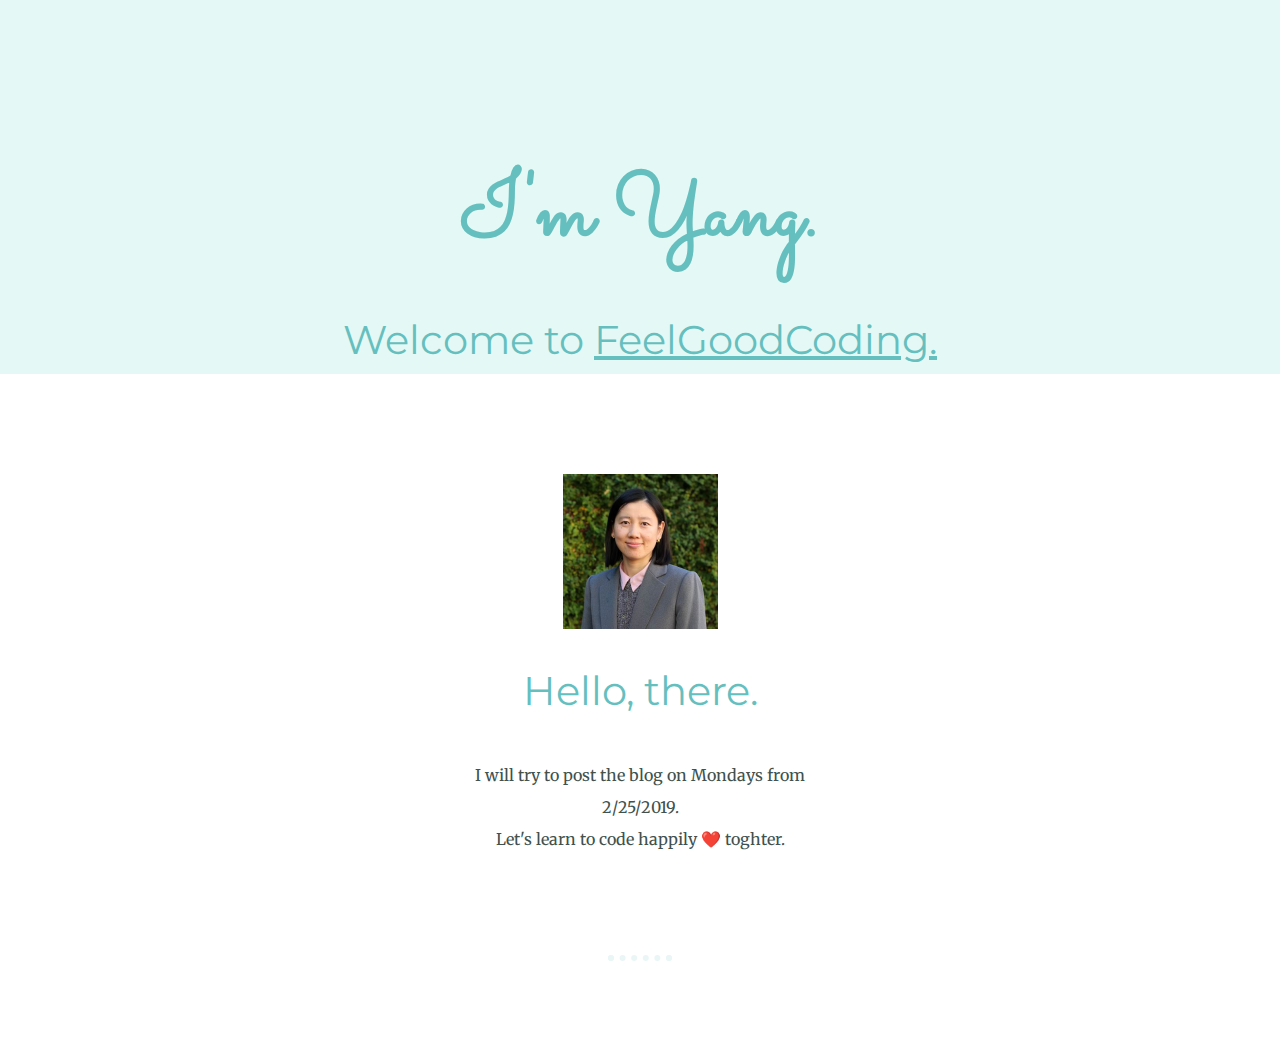
==== index.html @ e1ee717b "Initial commit." ====
<!DOCTYPE html>
<html>

<head>
  <meta charset="utf-8">
  <title>Yang Cao</title>
  <link rel="stylesheet" href="css/styles.css">
  <link href="https://fonts.googleapis.com/css?family=Merriweather|Montserrat|Sacramento" rel="stylesheet">
  <link rel="icon" href="favicon.ico">
</head>

<body>
  <div class="top-container">
    <!--<img class="top-cloud" src="images/cloud.png" alt="cloud">-->
    <div class="title-text">
      <h1>I'm Yang.</h1>
      <h2>Welcome to <span class="pro">FeelGoodCoding.</span></h2>
    </div>
    <!--<img class="bottom-cloud" src="images/cloud.png" alt="cloud">
    <img class="mountain" src="images/mountain.png" alt="mountain-img">-->
  </div>

  <div class="middle-container">
    <div class="profile">
      <img src="images/yang.png" alt="yang-profile-img">
      <h2>Hello, there.</h2>
      <p class="intro">I will try to post the blog on Mondays from 2/25/2019.</p>
      <p class="intro">Let's learn to code happily ❤️ toghter.</p>
    </div>
    <hr>
  <!--<div class="skills">
      <h2>My Skills.</h2>
      <div class="skill-row">
        <img class="code-img" src="https://media.giphy.com/media/3p50WGyUqeU5W/giphy.gif" alt="code-img">

        <h3>Design & Development</h3>
        <p>I started learning to code when I was 12 years old because I wanted to make my own video games. Over time, I have gained a wealth of experience designing and developing mobile and web applications.</p>

      </div>
      <div class="skill-row">
        <img class="chilli-img" src="images/chillies.png" alt="chillies-img">

        <h3>Hot Wings Challenge</h3>
        <p>But my best skill is actually in eating hot wings. I am the undisputed queen of hot wing challenges. Ghost Peppers and Carolina Reapers are my favourite snacks.</p>

      </div>
    </div>
    <hr>
    <div class="contact-me">
      <h2>Get In Touch</h2>
      <h3>If you love hot wings as much as I do.</h3>
      <p class="contact-message">Love hot wings as much as I do? Let's talk about how awesome they are! We can code while we eat hot wings!</p>
      <a class="btn" href="mailto:ilove@hotwings.com">CONTACT ME</a>
    </div>-->
  </div>


  <!--<div class="bottom-container">
    <a class="footer-link" href="https://www.linkedin.com/in/angela-yu-963a584b/">LinkedIn</a>
    <a class="footer-link" href="https://twitter.com/yu_angela">Twitter</a>
    <a class="footer-link" href="https://www.appbrewery.co/">Website</a>
    <p class="copyright">© 2018 Angela Yu @ The App Brewery.</p>
  </div>
</body>-->

</html>
---- css/styles.css ----
body {
  color: #40514E;
  margin: 0;
  text-align: center;
  font-family: 'Merriweather', serif;
}

h1 {
  color: #66BFBF;
  font-size: 5.625rem;
  margin: 50px auto 0 auto;
  font-family: 'Sacramento', cursive;
}

h2 {
  color: #66BFBF;
  font-family: 'Montserrat', sans-serif;
  font-size: 2.5rem;
  font-weight: normal;
  padding-bottom: 10px;
}

h3 {
  color: #11999E;
  font-family: 'Montserrat', sans-serif;
}

p {
  line-height: 2;
}

hr {
  border: dotted #EAF6F6 6px;
  border-bottom: none;
  width: 4%;
  margin: 100px auto;
}

a{
  color: #11999E;
  font-family: 'Montserrat', sans-serif;
  margin: 10px 20px;
  text-decoration: none;
}

a:hover {
  color: #EAF6F6;
}

.top-container {
  background-color: #E4F9F5;
  position: relative;
  padding-top: 100px;
}

.middle-container {
  margin: 100px 0;
}

.bottom-container {
  background-color: #66BFBF;
  padding: 50px 0 20px;
}

.skill-row {
  width: 50%;
  margin: 100px auto 100px auto;
  text-align: left;
}

.pro {
  text-decoration: underline;
}

.intro {
  width: 30%;
  margin: auto;
}

.contact-message {
  width: 40%;
  margin: 40px auto 60px;
}

.copyright {
  color: #EAF6F6;
  font-size: 0.75rem;
  padding: 20px 0;
}

.top-cloud {
  position: absolute;
  right: 300px;
  top: 40px;
}

.bottom-cloud {
  position: absolute;
  left: 250px;
  bottom: 300px;
}

.code-img {
  width: 25%;
  float: left;
  margin-right: 30px;
}

.chilli-img {
  width: 25%;
  float: right;
  margin-left: 30px;
}

.btn {
  background: #11cdd4;
  background-image: -webkit-linear-gradient(top, #11cdd4, #11999e);
  background-image: -moz-linear-gradient(top, #11cdd4, #11999e);
  background-image: -ms-linear-gradient(top, #11cdd4, #11999e);
  background-image: -o-linear-gradient(top, #11cdd4, #11999e);
  background-image: linear-gradient(to bottom, #11cdd4, #11999e);
  -webkit-border-radius: 8;
  -moz-border-radius: 8;
  border-radius: 8px;
  font-family: 'Montserrat', sans-serif;
  color: #ffffff;
  font-size: 20px;
  padding: 10px 20px 10px 20px;
  text-decoration: none;
}

.btn:hover {
  background: #30e3cb;
  background-image: -webkit-linear-gradient(top, #30e3cb, #2bc4ad);
  background-image: -moz-linear-gradient(top, #30e3cb, #2bc4ad);
  background-image: -ms-linear-gradient(top, #30e3cb, #2bc4ad);
  background-image: -o-linear-gradient(top, #30e3cb, #2bc4ad);
  background-image: linear-gradient(to bottom, #30e3cb, #2bc4ad);
  text-decoration: none;
}
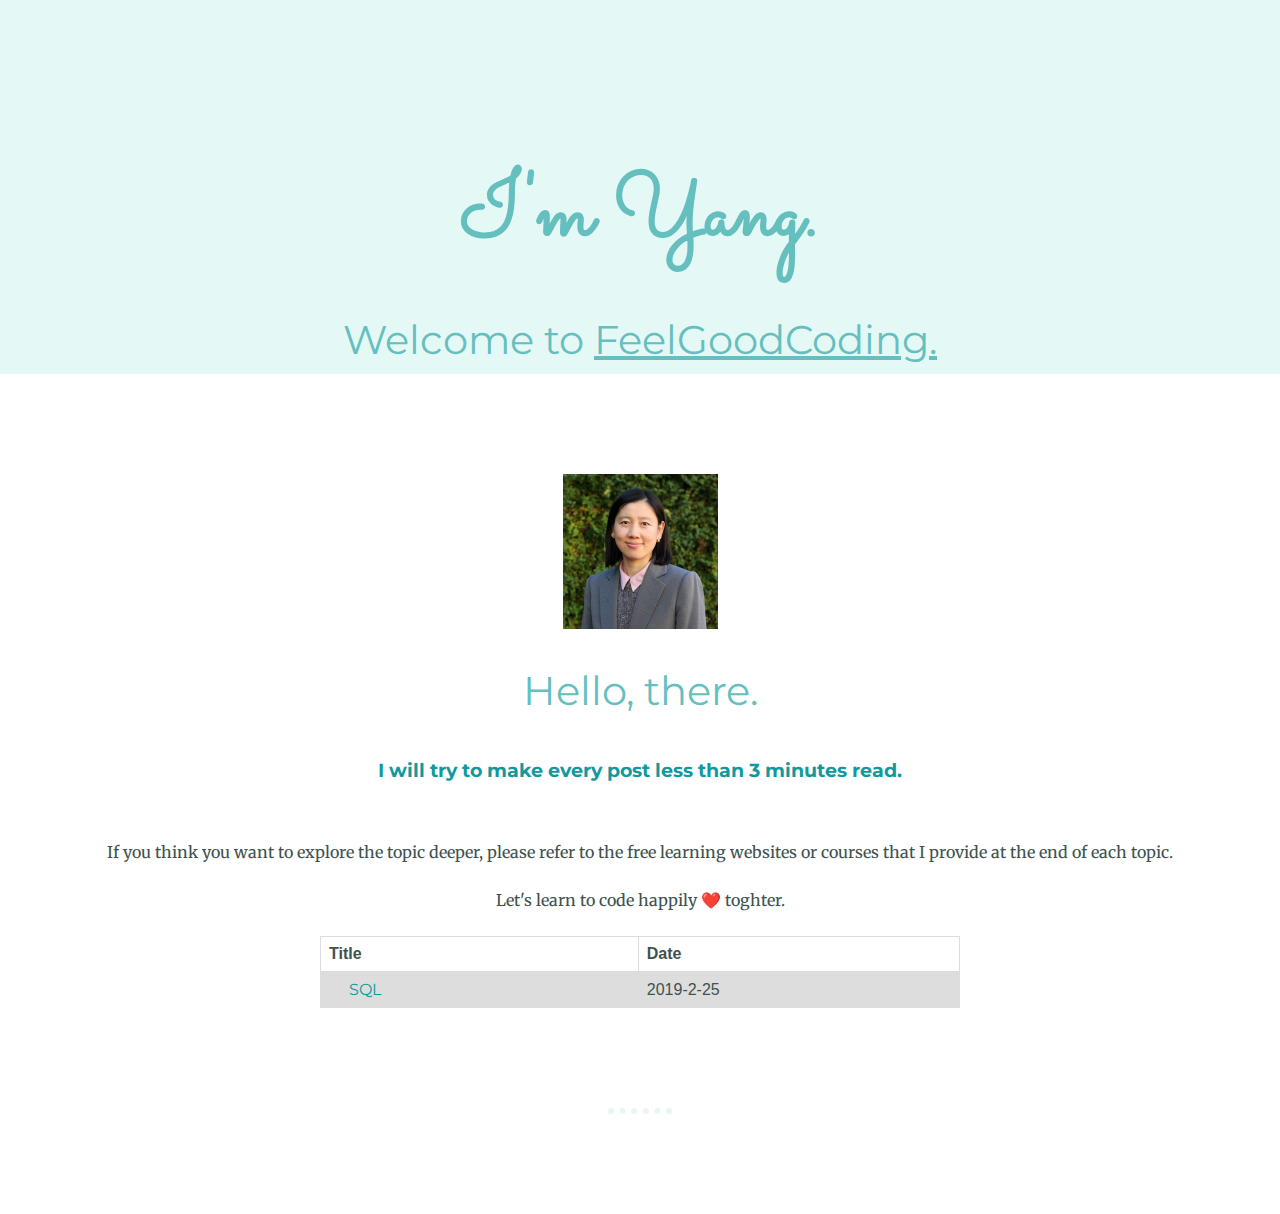
==== commit aff0df7c: "Add SQL post." ====
--- a/index.html
+++ b/index.html
@@ -24,11 +24,24 @@
     <div class="profile">
       <img src="images/yang.png" alt="yang-profile-img">
       <h2>Hello, there.</h2>
-      <p class="intro">I will try to post the blog on Mondays from 2/25/2019.</p>
+      <h3> I will try to make every post less than 3 minutes read.</h3>
+        <br>
+      <p>  If you think you want to explore the topic deeper, please refer to the free learning websites or courses that I provide at the end of each topic.</p>
       <p class="intro">Let's learn to code happily ❤️ toghter.</p>
+    <br>
+      <table>
+        <tr>
+          <th>Title</th>
+          <th>Date</th>
+        </tr>
+        <tr>
+          <td><a href="SQL.html">SQL</a> </td>
+          <td>2019-2-25</td>
+        </tr>
+      </table>
     </div>
     <hr>
-  <!--<div class="skills">
+    <!--<div class="skills">
       <h2>My Skills.</h2>
       <div class="skill-row">
         <img class="code-img" src="https://media.giphy.com/media/3p50WGyUqeU5W/giphy.gif" alt="code-img">
@@ -60,7 +73,7 @@
     <a class="footer-link" href="https://twitter.com/yu_angela">Twitter</a>
     <a class="footer-link" href="https://www.appbrewery.co/">Website</a>
     <p class="copyright">© 2018 Angela Yu @ The App Brewery.</p>
-  </div>
-</body>-->
+  </div>-->
+</body>
 
 </html>
--- a/css/styles.css
+++ b/css/styles.css
@@ -138,3 +138,21 @@
   background-image: linear-gradient(to bottom, #30e3cb, #2bc4ad);
   text-decoration: none;
 }
+table {
+  font-family: arial, sans-serif;
+  border: 1px solid black;
+  border-collapse: collapse;
+  width: 50%;
+  margin-left: auto;
+  margin-right: auto;
+}
+
+td, th {
+  border: 1px solid #dddddd;
+  text-align: left;
+  padding: 8px;
+}
+
+tr:nth-child(even) {
+  background-color: #dddddd;
+}
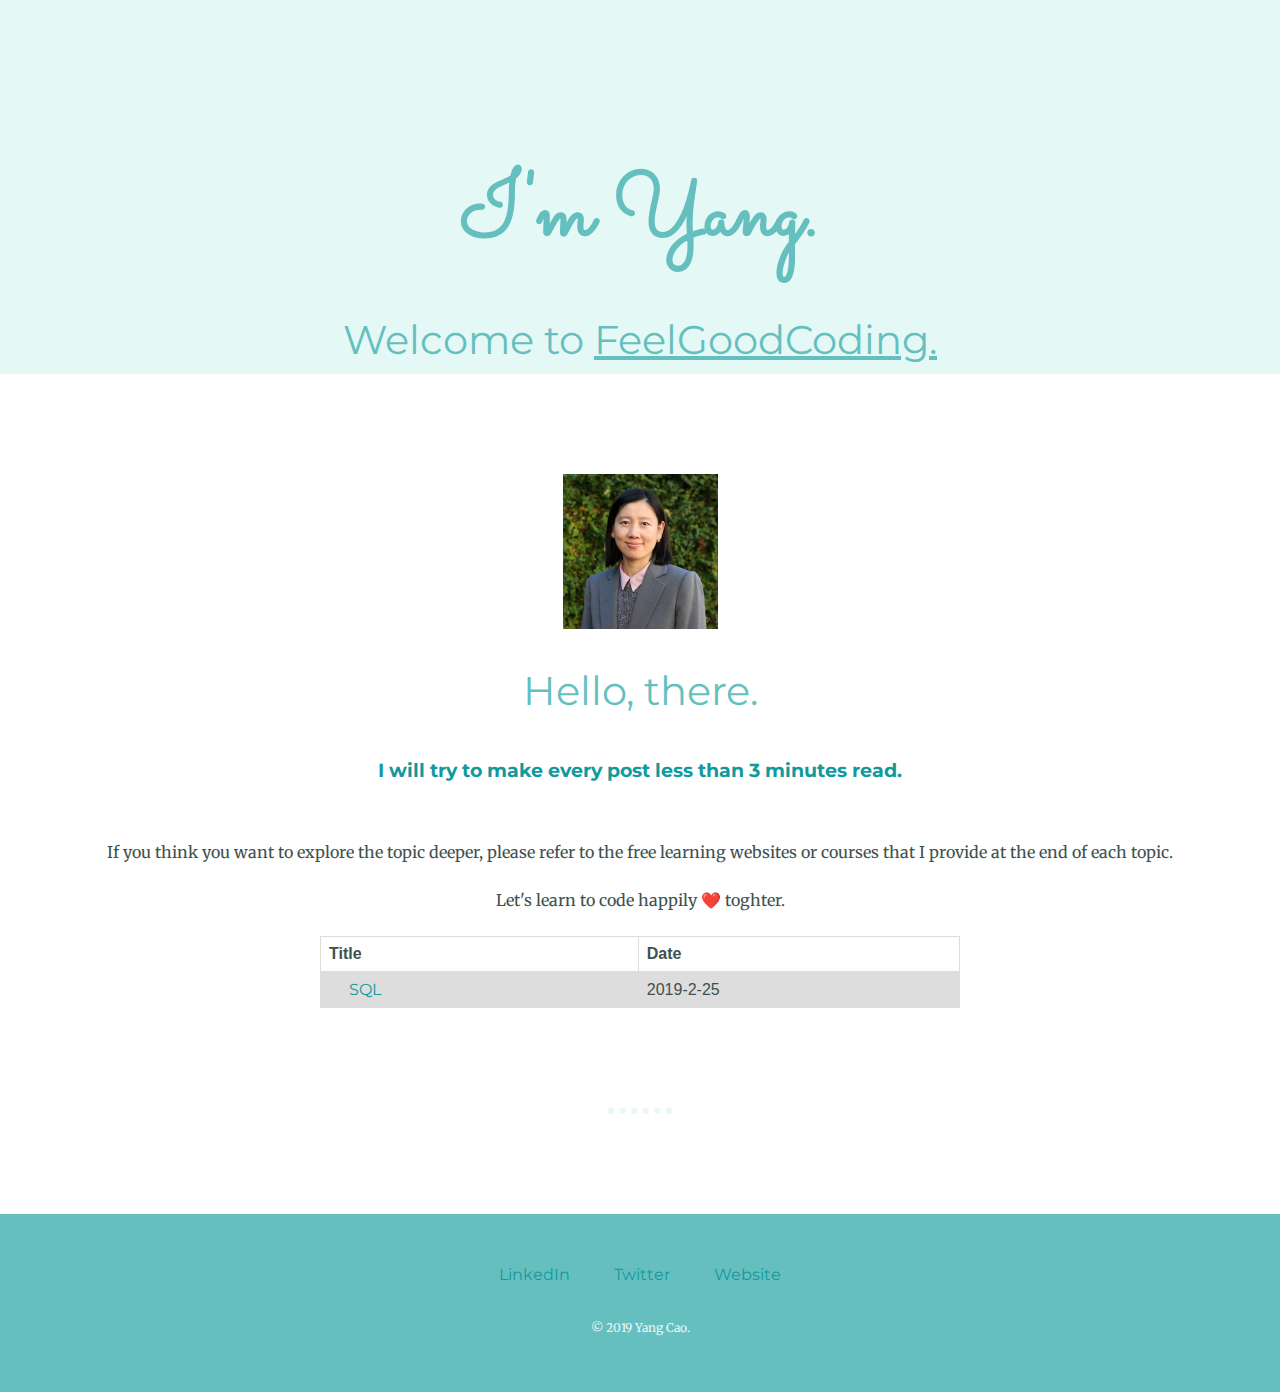
==== commit 657ccb65: "Change footer of the Home page." ====
--- a/index.html
+++ b/index.html
@@ -25,10 +25,10 @@
       <img src="images/yang.png" alt="yang-profile-img">
       <h2>Hello, there.</h2>
       <h3> I will try to make every post less than 3 minutes read.</h3>
-        <br>
-      <p>  If you think you want to explore the topic deeper, please refer to the free learning websites or courses that I provide at the end of each topic.</p>
+      <br>
+      <p> If you think you want to explore the topic deeper, please refer to the free learning websites or courses that I provide at the end of each topic.</p>
       <p class="intro">Let's learn to code happily ❤️ toghter.</p>
-    <br>
+      <br>
       <table>
         <tr>
           <th>Title</th>
@@ -68,12 +68,15 @@
   </div>
 
 
-  <!--<div class="bottom-container">
-    <a class="footer-link" href="https://www.linkedin.com/in/angela-yu-963a584b/">LinkedIn</a>
-    <a class="footer-link" href="https://twitter.com/yu_angela">Twitter</a>
-    <a class="footer-link" href="https://www.appbrewery.co/">Website</a>
-    <p class="copyright">© 2018 Angela Yu @ The App Brewery.</p>
-  </div>-->
+  <div class="bottom-container">
+    <a class="footer-link" href="https://www.linkedin.com/in/yang-cao-9017ab48/">LinkedIn</a>
+
+    <a class="footer-link" href="https://twitter.com/YangCao46152941">Twitter</a>
+
+    <a class="footer-link" href="https://nri.tamu.edu/people/technology/yang-cao/">Website</a>
+
+    <p class="copyright">© 2019 Yang Cao.</p>
+  </div>
 </body>
 
 </html>
--- a/css/styles.css
+++ b/css/styles.css
@@ -156,3 +156,8 @@
 tr:nth-child(even) {
   background-color: #dddddd;
 }
+ul {
+  list-style-type: circle;
+  margin: 0;
+  padding: 0;
+}
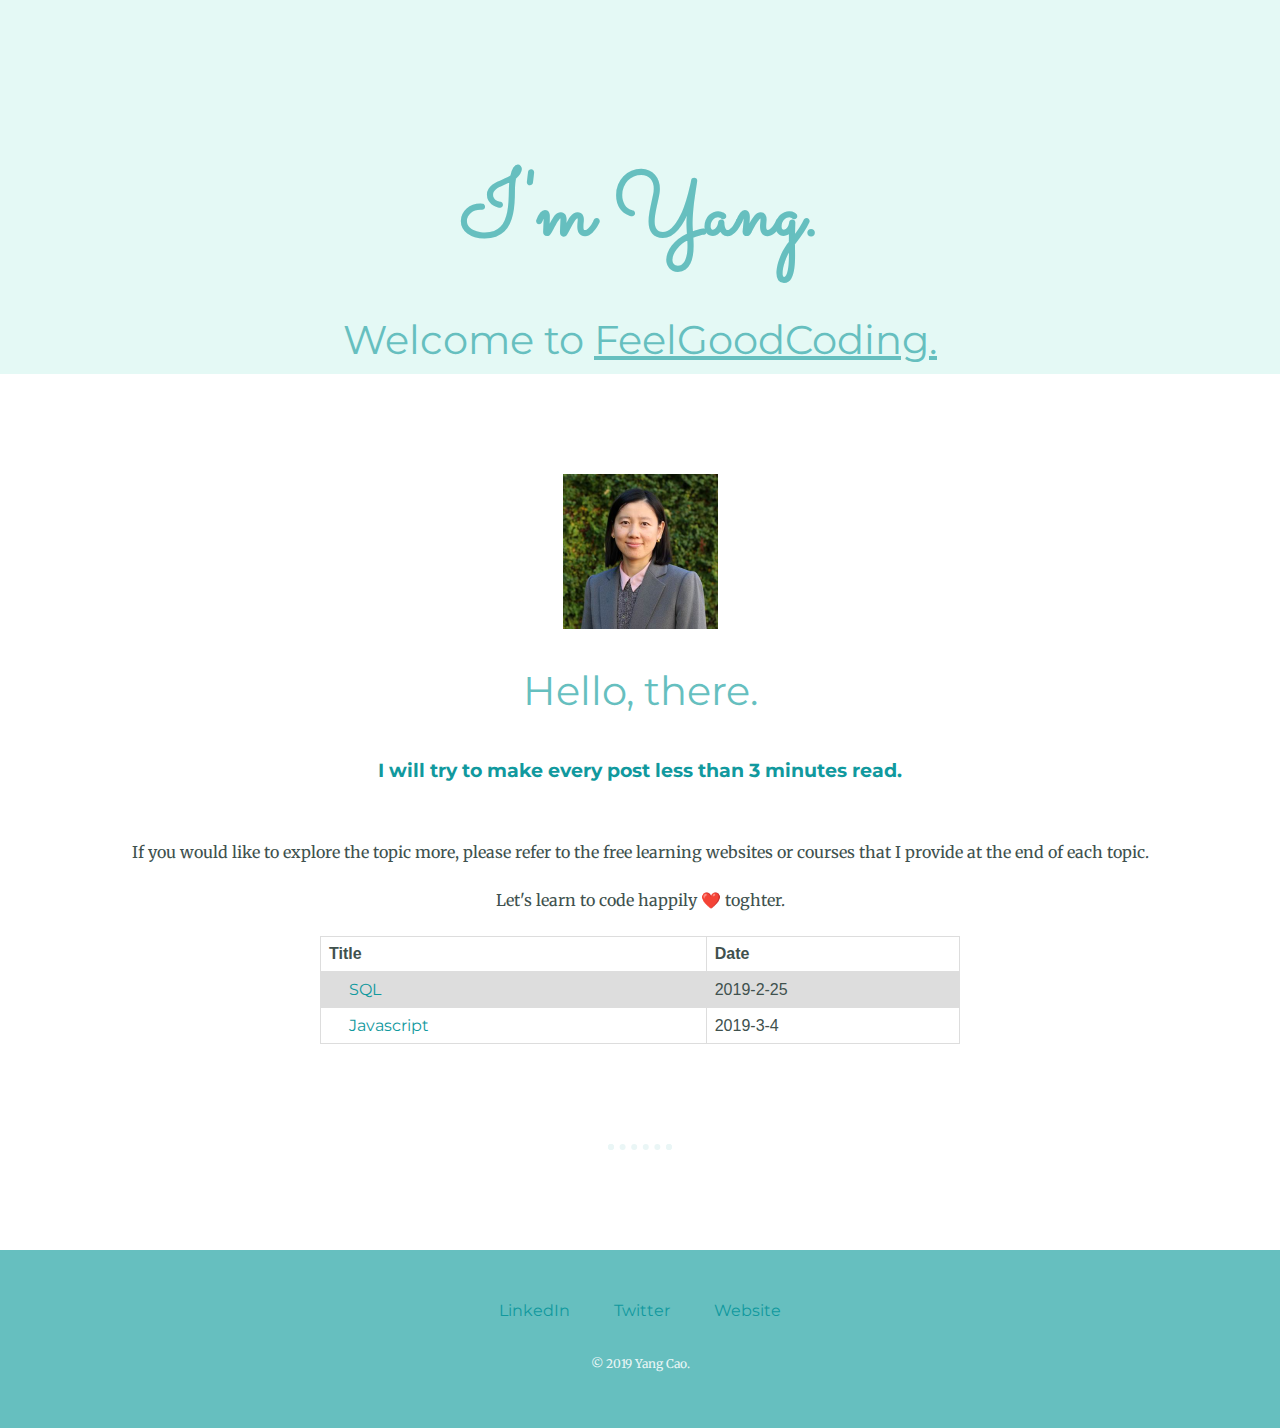
==== commit 93db398a: "Add html poster item in the home page." ====
--- a/index.html
+++ b/index.html
@@ -26,7 +26,7 @@
       <h2>Hello, there.</h2>
       <h3> I will try to make every post less than 3 minutes read.</h3>
       <br>
-      <p> If you think you want to explore the topic deeper, please refer to the free learning websites or courses that I provide at the end of each topic.</p>
+      <p> If you would like to explore the topic more, please refer to the free learning websites or courses that I provide at the end of each topic.</p>
       <p class="intro">Let's learn to code happily ❤️ toghter.</p>
       <br>
       <table>
@@ -37,6 +37,10 @@
         <tr>
           <td><a href="SQL.html">SQL</a> </td>
           <td>2019-2-25</td>
+        </tr>
+        <tr>
+          <td><a href="Javascript.html">Javascript</a> </td>
+          <td>2019-3-4</td>
         </tr>
       </table>
     </div>
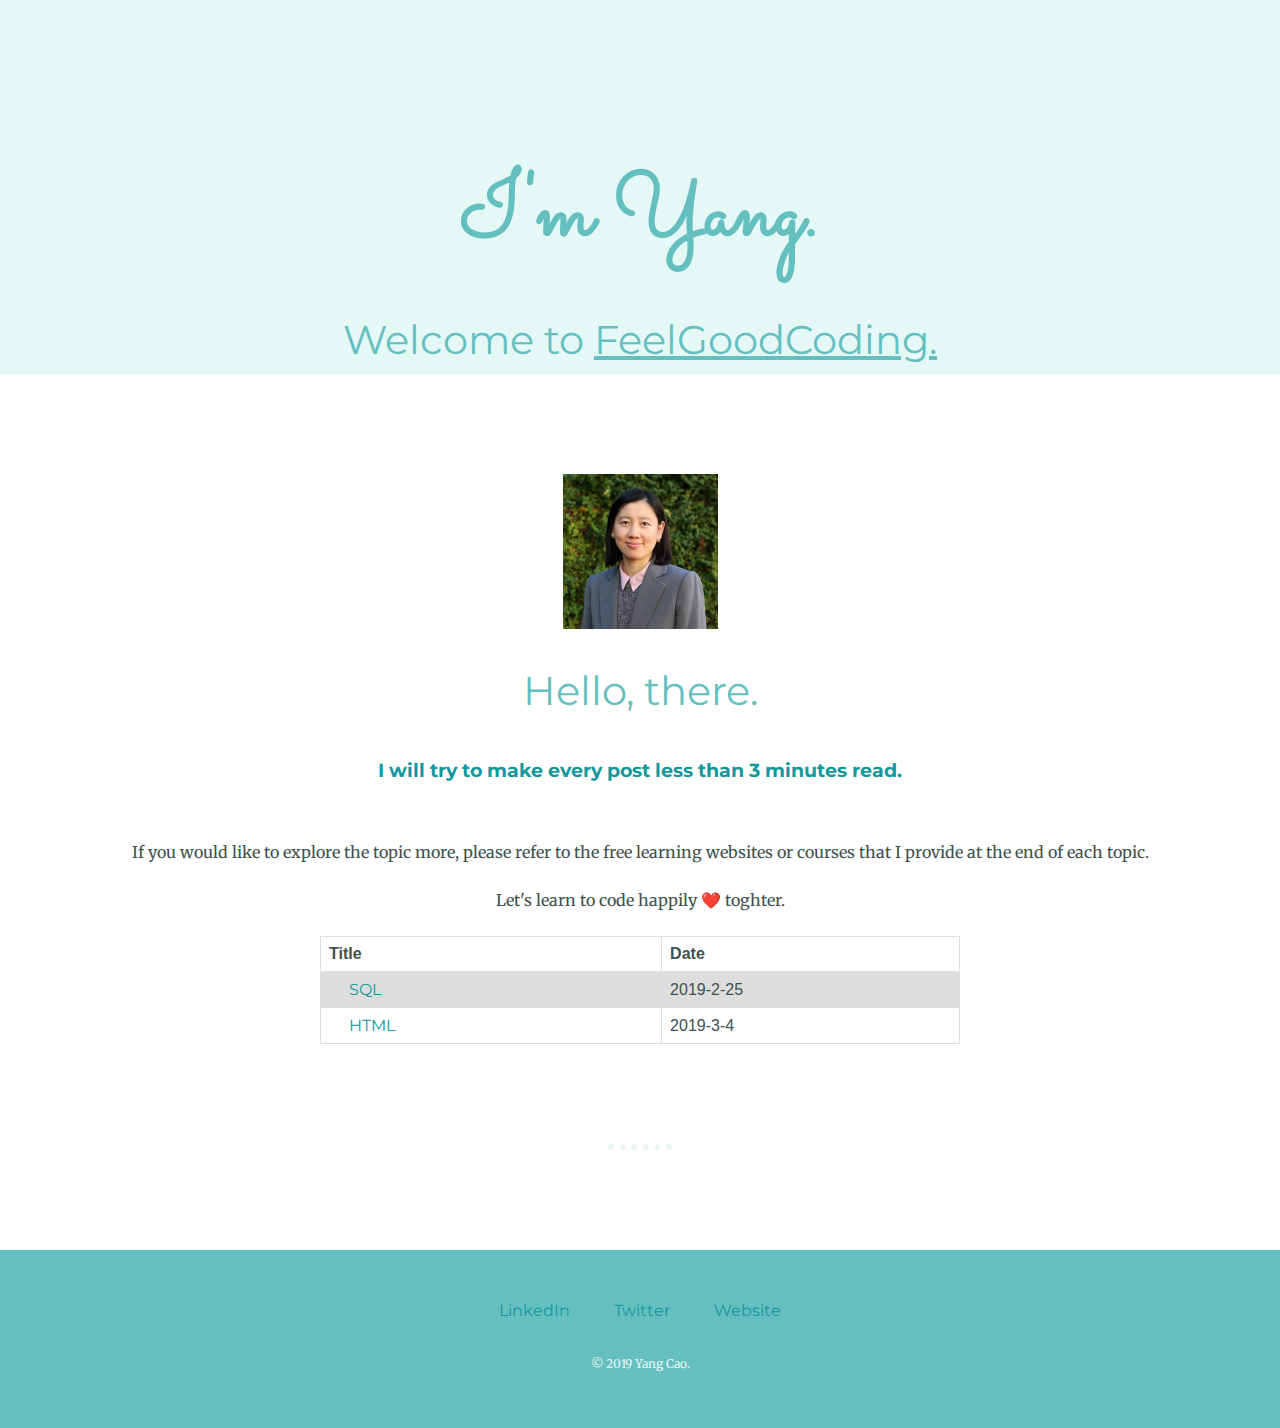
==== commit d3828992: "Add HTML item." ====
--- a/index.html
+++ b/index.html
@@ -39,7 +39,7 @@
           <td>2019-2-25</td>
         </tr>
         <tr>
-          <td><a href="Javascript.html">Javascript</a> </td>
+          <td><a href="HTML.html">HTML</a> </td>
           <td>2019-3-4</td>
         </tr>
       </table>
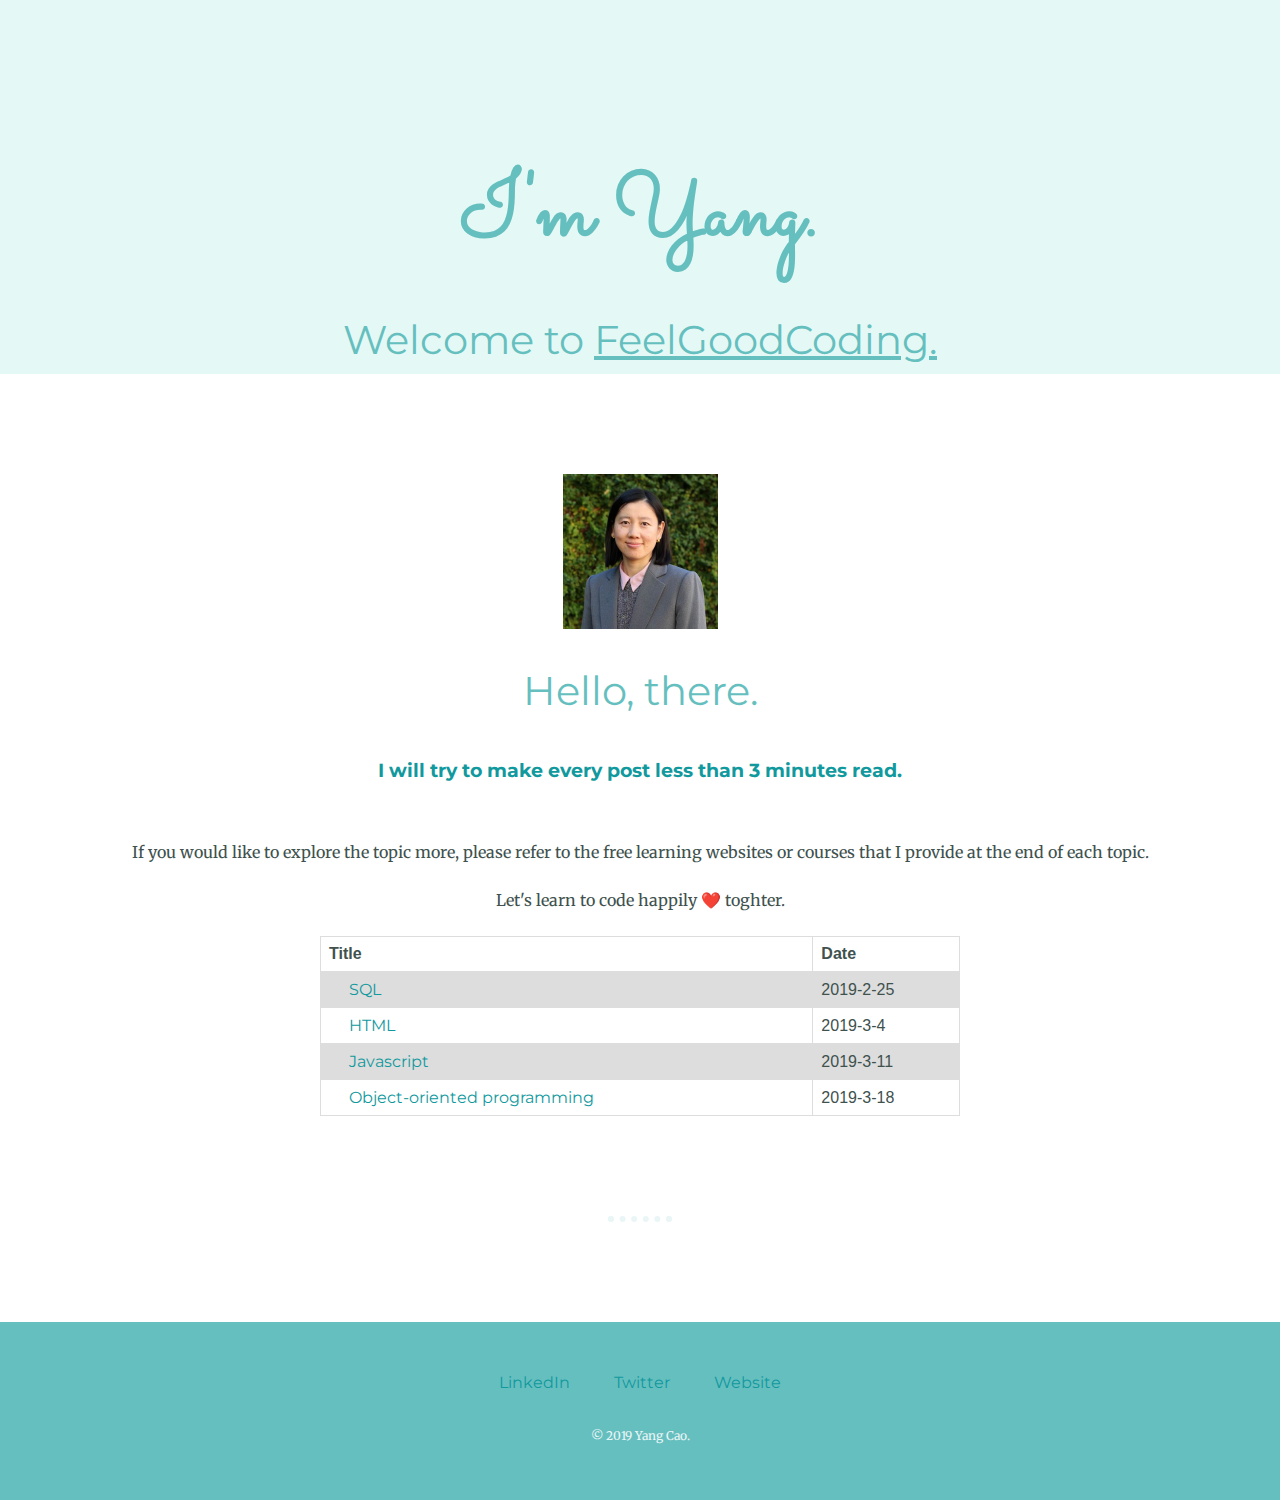
==== commit 9fd36ff5: "Add Javascript and OOP." ====
--- a/index.html
+++ b/index.html
@@ -42,6 +42,14 @@
           <td><a href="HTML.html">HTML</a> </td>
           <td>2019-3-4</td>
         </tr>
+        <tr>
+          <td><a href="Javascript.html">Javascript</a> </td>
+          <td>2019-3-11</td>
+        </tr>
+        <tr>
+          <td><a href="OOP.html">Object-oriented programming</a> </td>
+          <td>2019-3-18</td>
+        </tr>
       </table>
     </div>
     <hr>
